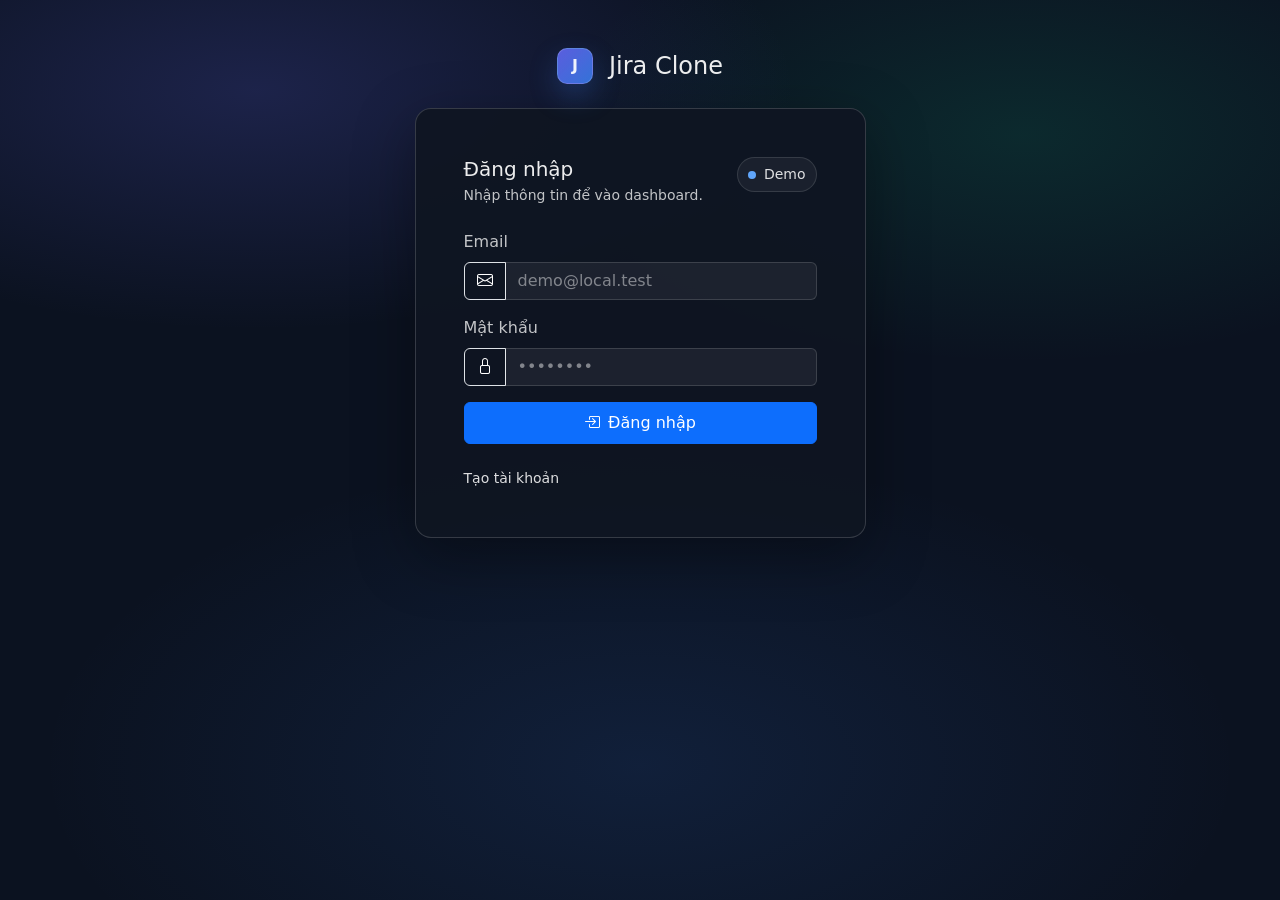
==== static-ui/sign-in.html @ 5f6485b3 "Upload code thuc tap co so" ====
<!doctype html>
<html lang="vi">
  <head>
    <meta charset="utf-8" />
    <meta name="viewport" content="width=device-width,initial-scale=1" />
    <title>Jira UI • Sign in</title>

    <link href="https://cdn.jsdelivr.net/npm/bootstrap@5.3.3/dist/css/bootstrap.min.css" rel="stylesheet" />
    <link href="https://cdn.jsdelivr.net/npm/bootstrap-icons@1.11.3/font/bootstrap-icons.min.css" rel="stylesheet" />
    <link href="assets/styles.css" rel="stylesheet" />
  </head>
  <body>
    <div class="container py-5">
      <div class="row justify-content-center">
        <div class="col-12 col-md-7 col-lg-5">
          <div class="d-flex align-items-center justify-content-center gap-3 mb-4">
            <div class="brand-badge">J</div>
            <div>
              <div class="h4 mb-0">Jira Clone</div>
              <!-- <div class="app-muted small">Đăng nhập qua API • cần Spring Boot chạy tại <code class="small">localhost:8080</code></div> -->
            </div>
          </div>

          <div class="app-card rounded-4 p-4 p-md-5">
            <div class="d-flex align-items-start justify-content-between mb-3">
              <div>
                <div class="h5 mb-1">Đăng nhập</div>
                <div class="app-muted small">Nhập thông tin để vào dashboard.</div>
              </div>
              <span class="chip"><span class="status-dot inprogress"></span> Demo</span>
            </div>

            <form id="signInForm" class="mt-4">
              <div class="mb-3">
                <label class="form-label app-muted">Email</label>
                <div class="input-group">
                  <span class="input-group-text bg-transparent text-white border-opacity-25"><i class="bi bi-envelope"></i></span>
                  <input class="form-control" type="email" name="email" placeholder="demo@local.test" required />
                </div>
              </div>

              <div class="mb-3">
                <label class="form-label app-muted">Mật khẩu</label>
                <div class="input-group">
                  <span class="input-group-text bg-transparent text-white border-opacity-25"><i class="bi bi-lock"></i></span>
                  <input class="form-control" type="password" name="password" placeholder="••••••••" minlength="6" required />
                </div>
                <!-- <div class="form-text app-muted">Dùng email và mật khẩu tài khoản trong database (≥ 6 ký tự). Mở trang qua Live Server hoặc <code class="small">http://</code> — tránh mở file trực tiếp <code class="small">file://</code> nếu gặp lỗi.</div> -->
              </div>

              <button class="btn btn-primary w-100 py-2" type="submit">
                <i class="bi bi-box-arrow-in-right me-2"></i>Đăng nhập
              </button>
            </form>

            <div class="d-flex align-items-center justify-content-between mt-4">
              <!-- <a class="app-link small" href="dashboard.html">Vào thẳng dashboard</a> -->
              <a class="app-link small" href="sign-up.html">Tạo tài khoản</a>
            </div>
          </div>

          <div class="text-center app-muted small mt-4">
            <!-- <span class="kbd-hint">Ctrl</span> + <span class="kbd-hint">K</span> (trong dashboard để focus search) -->
          </div>
        </div>
      </div>
    </div>

    <div class="toast-container position-fixed top-0 end-0 p-3" id="toastContainer"></div>

    <script src="https://cdn.jsdelivr.net/npm/bootstrap@5.3.3/dist/js/bootstrap.bundle.min.js"></script>
    <script src="assets/app.js"></script>
  </body>
</html>
---- static-ui/assets/styles.css ----
/* Minimal, clean styling on top of Bootstrap */

:root {
  --app-bg: #0b1220;
  --panel-bg: rgba(15, 22, 34, 0.95); /* giảm cảm giác mờ trong suốt */
  --panel-border: rgba(255, 255, 255, 0.16);
  --text-muted-2: rgba(255, 255, 255, 0.75);
}

html,
body {
  height: 100%;
}

body {
  background:
    radial-gradient(900px 400px at 20% 10%, rgba(99, 102, 241, 0.20), transparent 60%),
    radial-gradient(800px 380px at 80% 15%, rgba(16, 185, 129, 0.14), transparent 60%),
    radial-gradient(1000px 520px at 50% 85%, rgba(59, 130, 246, 0.12), transparent 60%),
    var(--app-bg);
  color: rgba(255, 255, 255, 0.92);
}

.app-shell {
  min-height: 100vh;
}

.app-navbar {
  backdrop-filter: none !important;
  -webkit-backdrop-filter: none !important;
  background: rgba(10, 16, 30, 0.95);
  border-bottom: 1px solid rgba(255, 255, 255, 0.14);
}

.app-card {
  background: var(--panel-bg);
  border: 1px solid rgba(255, 255, 255, 0.18);
  border: 1px solid var(--panel-border);
  box-shadow: 0 18px 60px rgba(0, 0, 0, 0.35);
}

.app-muted {
  color: var(--text-muted-2);
}

.app-link {
  color: rgba(255, 255, 255, 0.86);
  text-decoration: none;
}
.app-link:hover {
  color: #fff;
}

.brand-badge {
  width: 36px;
  height: 36px;
  border-radius: 10px;
  display: grid;
  place-items: center;
  background: linear-gradient(135deg, rgba(99, 102, 241, 0.9), rgba(59, 130, 246, 0.85));
  border: 1px solid rgba(255, 255, 255, 0.16);
  box-shadow: 0 12px 28px rgba(59, 130, 246, 0.25);
  font-weight: 700;
}

.sidebar {
  background: rgba(10, 16, 30, 0.95);
  border-right: 1px solid rgba(255, 255, 255, 0.08);
  backdrop-filter: none !important;
  -webkit-backdrop-filter: none !important;
}

.sidebar .nav-link {
  color: rgba(255, 255, 255, 0.82);
  border-radius: 10px;
}
.sidebar .nav-link:hover {
  background: rgba(255, 255, 255, 0.06);
  color: #fff;
}
.sidebar .nav-link.active {
  background: rgba(99, 102, 241, 0.18);
  color: #fff;
  border: 1px solid rgba(99, 102, 241, 0.28);
}

.workspace-avatar {
  width: 28px;
  height: 28px;
  border-radius: 8px;
  display: inline-grid;
  place-items: center;
  background: rgba(255, 255, 255, 0.08);
  border: 1px solid rgba(255, 255, 255, 0.12);
  font-weight: 700;
  font-size: 0.85rem;
}

.kbd-hint {
  font-size: 0.75rem;
  color: rgba(255, 255, 255, 0.65);
  border: 1px solid rgba(255, 255, 255, 0.14);
  border-bottom-color: rgba(255, 255, 255, 0.22);
  border-radius: 8px;
  padding: 2px 8px;
  background: rgba(0, 0, 0, 0.18);
}

.table.app-table {
  --bs-table-bg: transparent;
  --bs-table-color: rgba(255, 255, 255, 0.92);
  --bs-table-border-color: rgba(255, 255, 255, 0.12);
}
.table.app-table thead th {
  color: rgba(255, 255, 255, 0.70);
  font-weight: 600;
}

.chip {
  display: inline-flex;
  align-items: center;
  gap: 8px;
  padding: 6px 10px;
  border-radius: 999px;
  border: 1px solid rgba(255, 255, 255, 0.12);
  background: rgba(255, 255, 255, 0.05);
  color: rgba(255, 255, 255, 0.86);
  font-size: 0.875rem;
}

.status-dot {
  width: 8px;
  height: 8px;
  border-radius: 999px;
  display: inline-block;
  background: #94a3b8;
}
.status-dot.todo,
.status-dot.open { background: #94a3b8; }
.status-dot.inprogress { background: #60a5fa; }
.status-dot.done,
.status-dot.resolved { background: #34d399; }
.status-dot.closed { background: #64748b; }

.modal-backdrop.show {
  background-color: rgba(0, 0, 0, 0.25) !important;
  backdrop-filter: none !important;
  -webkit-backdrop-filter: none !important;
}


.kanban {
  display: grid;
  grid-template-columns: repeat(4, minmax(240px, 1fr));
  gap: 16px;
  overflow-x: auto;
  padding-bottom: 0.5rem;
  max-width: 100%;
}
@media (max-width: 992px) {
  .kanban {
    grid-template-columns: 1fr;
  }
}

.kanban-col {
  min-width: 0;
  overflow: hidden;
  background: rgba(255, 255, 255, 0.04);
  border: 1px solid rgba(255, 255, 255, 0.10);
  border-radius: 16px;
  padding: 12px;
}

.kanban-card {
  min-width: 0;
}

.kanban-card {
  background: rgba(10, 16, 30, 0.55);
  border: 1px solid rgba(255, 255, 255, 0.10);
  border-radius: 14px;
  padding: 12px;
  transition: background 0.2s;
}
.kanban-card:hover {
  background: rgba(255, 255, 255, 0.08);
}
.cursor-pointer {
  cursor: pointer;
}

.form-control,
.form-select {
  background: rgba(255, 255, 255, 0.06) !important;
  border-color: rgba(255, 255, 255, 0.14) !important;
  color: rgba(255, 255, 255, 0.92) !important;
}
.form-control::placeholder {
  color: rgba(255, 255, 255, 0.45) !important;
}

.form-select option,
.form-control option {
  background-color: rgba(10, 16, 30, 0.95) !important;
  color: rgba(255, 255, 255, 0.95) !important;
}

.form-select option:checked,
.form-control option:checked {
  background-color: rgba(59, 130, 246, 0.3) !important;
  color: #fff !important;
}

.btn-soft {
  background: rgba(255, 255, 255, 0.08);
  border: 1px solid rgba(255, 255, 255, 0.14);
  color: rgba(255, 255, 255, 0.92);
}
.btn-soft:hover {
  background: rgba(255, 255, 255, 0.12);
  border-color: rgba(255, 255, 255, 0.18);
  color: #fff;
}

.toast-container {
  z-index: 1080;
}

/* Stats cards for Dashboard */
.stat-card {
  background: var(--panel-bg);
  border: 1px solid var(--panel-border);
  border-radius: 16px;
  padding: 16px;
}
.stat-card .stat-value { font-size: 1.75rem; font-weight: 700; }
.stat-card .stat-label { font-size: 0.875rem; color: var(--text-muted-2); }
.badge-priority-high { background: #ef4444; }
.badge-priority-medium { background: #f59e0b; }
.badge-priority-low { background: #22c55e; }
.role-badge { font-size: 0.7rem; padding: 2px 6px; }
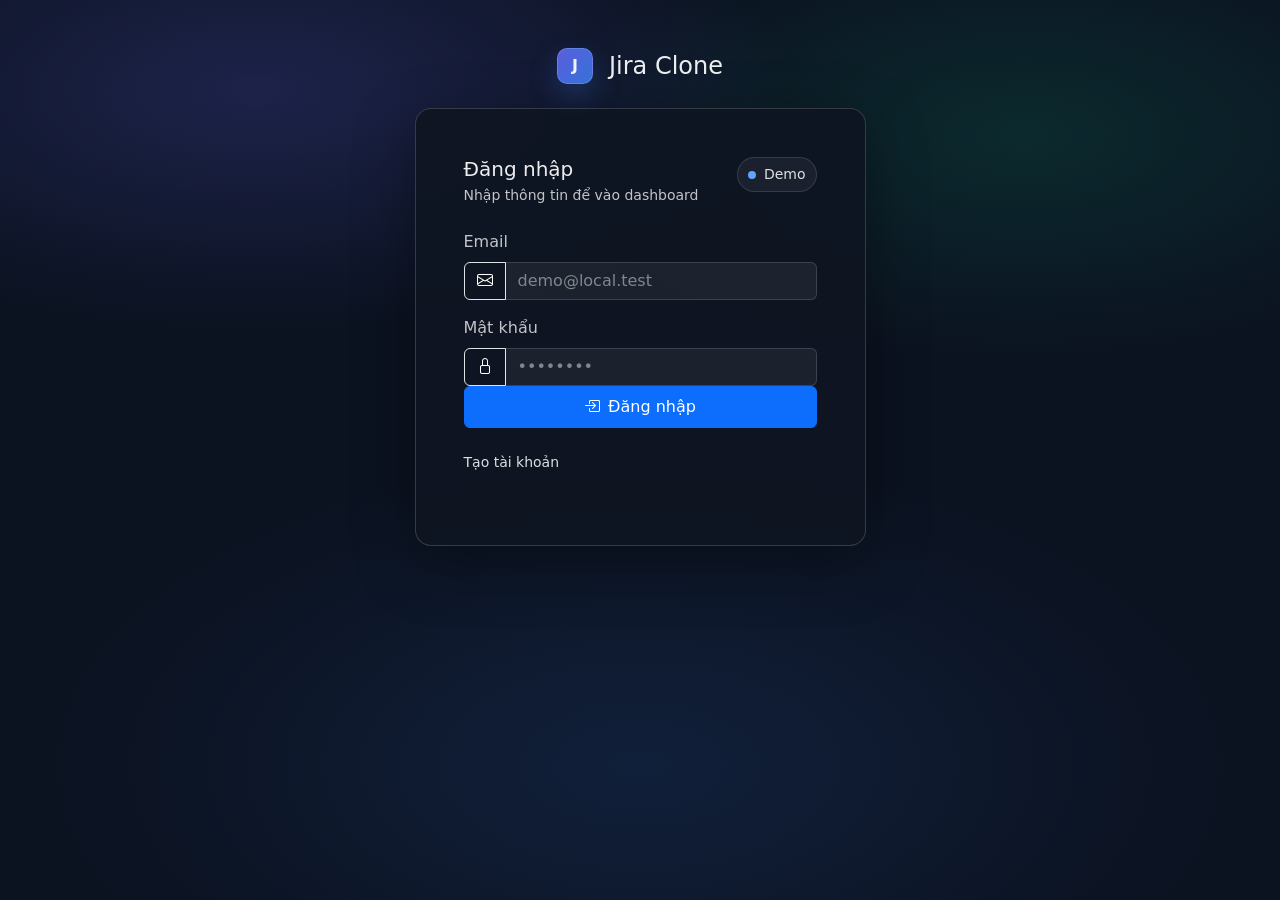
==== commit 05077179: "Update frontend features and backend logic" ====
--- a/static-ui/sign-in.html
+++ b/static-ui/sign-in.html
@@ -1,75 +1,80 @@
 <!doctype html>
 <html lang="vi">
-  <head>
-    <meta charset="utf-8" />
-    <meta name="viewport" content="width=device-width,initial-scale=1" />
-    <title>Jira UI • Sign in</title>
 
-    <link href="https://cdn.jsdelivr.net/npm/bootstrap@5.3.3/dist/css/bootstrap.min.css" rel="stylesheet" />
-    <link href="https://cdn.jsdelivr.net/npm/bootstrap-icons@1.11.3/font/bootstrap-icons.min.css" rel="stylesheet" />
-    <link href="assets/styles.css" rel="stylesheet" />
-  </head>
-  <body>
-    <div class="container py-5">
-      <div class="row justify-content-center">
-        <div class="col-12 col-md-7 col-lg-5">
-          <div class="d-flex align-items-center justify-content-center gap-3 mb-4">
-            <div class="brand-badge">J</div>
+<head>
+  <meta charset="utf-8" />
+  <meta name="viewport" content="width=device-width,initial-scale=1" />
+  <title>Jira UI • Sign in</title>
+
+  <link href="https://cdn.jsdelivr.net/npm/bootstrap@5.3.3/dist/css/bootstrap.min.css" rel="stylesheet" />
+  <link href="https://cdn.jsdelivr.net/npm/bootstrap-icons@1.11.3/font/bootstrap-icons.min.css" rel="stylesheet" />
+  <link href="assets/styles.css" rel="stylesheet" />
+</head>
+
+<body>
+  <div class="container py-5">
+    <div class="row justify-content-center">
+      <div class="col-12 col-md-7 col-lg-5">
+        <div class="d-flex align-items-center justify-content-center gap-3 mb-4">
+          <div class="brand-badge">J</div>
+          <div>
+            <div class="h4 mb-0">Jira Clone</div>
+            <!-- <div class="app-muted small">Đăng nhập qua API • cần Spring Boot chạy tại <code class="small">localhost:8080</code></div> -->
+          </div>
+        </div>
+
+        <div class="app-card rounded-4 p-4 p-md-5">
+          <div class="d-flex align-items-start justify-content-between mb-3">
             <div>
-              <div class="h4 mb-0">Jira Clone</div>
-              <!-- <div class="app-muted small">Đăng nhập qua API • cần Spring Boot chạy tại <code class="small">localhost:8080</code></div> -->
+              <div class="h5 mb-1">Đăng nhập</div>
+              <div class="app-muted small">Nhập thông tin để vào dashboard</div>
             </div>
+            <span class="chip"><span class="status-dot inprogress"></span> Demo</span>
           </div>
 
-          <div class="app-card rounded-4 p-4 p-md-5">
-            <div class="d-flex align-items-start justify-content-between mb-3">
-              <div>
-                <div class="h5 mb-1">Đăng nhập</div>
-                <div class="app-muted small">Nhập thông tin để vào dashboard.</div>
+          <form id="signInForm" class="mt-4">
+            <div class="mb-3">
+              <label class="form-label app-muted">Email</label>
+              <div class="input-group">
+                <span class="input-group-text bg-transparent text-white border-opacity-25"><i
+                    class="bi bi-envelope"></i></span>
+                <input class="form-control" type="email" name="email" placeholder="demo@local.test" required />
               </div>
-              <span class="chip"><span class="status-dot inprogress"></span> Demo</span>
             </div>
 
-            <form id="signInForm" class="mt-4">
-              <div class="mb-3">
-                <label class="form-label app-muted">Email</label>
-                <div class="input-group">
-                  <span class="input-group-text bg-transparent text-white border-opacity-25"><i class="bi bi-envelope"></i></span>
-                  <input class="form-control" type="email" name="email" placeholder="demo@local.test" required />
-                </div>
+            <div class="mb-3">
+              <label class="form-label app-muted">Mật khẩu</label>
+              <div class="input-group">
+                <span class="input-group-text bg-transparent text-white border-opacity-25"><i
+                    class="bi bi-lock"></i></span>
+                <input class="form-control" type="password" name="password" placeholder="••••••••" minlength="6"
+                  required />
               </div>
-
-              <div class="mb-3">
-                <label class="form-label app-muted">Mật khẩu</label>
-                <div class="input-group">
-                  <span class="input-group-text bg-transparent text-white border-opacity-25"><i class="bi bi-lock"></i></span>
-                  <input class="form-control" type="password" name="password" placeholder="••••••••" minlength="6" required />
-                </div>
-                <!-- <div class="form-text app-muted">Dùng email và mật khẩu tài khoản trong database (≥ 6 ký tự). Mở trang qua Live Server hoặc <code class="small">http://</code> — tránh mở file trực tiếp <code class="small">file://</code> nếu gặp lỗi.</div> -->
-              </div>
+              <!-- <div class="form-text app-muted">Dùng email và mật khẩu tài khoản trong database (≥ 6 ký tự). Mở trang qua Live Server hoặc <code class="small">http://</code> — tránh mở file trực tiếp <code class="small">file://</code> nếu gặp lỗi.</div>
+              </div> -->
 
               <button class="btn btn-primary w-100 py-2" type="submit">
                 <i class="bi bi-box-arrow-in-right me-2"></i>Đăng nhập
               </button>
-            </form>
+          </form>
 
-            <div class="d-flex align-items-center justify-content-between mt-4">
-              <!-- <a class="app-link small" href="dashboard.html">Vào thẳng dashboard</a> -->
-              <a class="app-link small" href="sign-up.html">Tạo tài khoản</a>
-            </div>
+          <div class="d-flex align-items-center justify-content-between mt-4">
+            <!-- <a class="app-link small" href="dashboard.html">Vào thẳng dashboard</a> -->
+            <a class="app-link small" href="sign-up.html">Tạo tài khoản</a>
           </div>
+        </div>
 
-          <div class="text-center app-muted small mt-4">
-            <!-- <span class="kbd-hint">Ctrl</span> + <span class="kbd-hint">K</span> (trong dashboard để focus search) -->
-          </div>
+        <div class="text-center app-muted small mt-4">
+          
         </div>
       </div>
     </div>
+  </div>
 
-    <div class="toast-container position-fixed top-0 end-0 p-3" id="toastContainer"></div>
+  <div class="toast-container position-fixed top-0 end-0 p-3" id="toastContainer"></div>
 
-    <script src="https://cdn.jsdelivr.net/npm/bootstrap@5.3.3/dist/js/bootstrap.bundle.min.js"></script>
-    <script src="assets/app.js"></script>
-  </body>
-</html>
+  <script src="https://cdn.jsdelivr.net/npm/bootstrap@5.3.3/dist/js/bootstrap.bundle.min.js"></script>
+  <script src="assets/app.js"></script>
+</body>
 
+</html>
